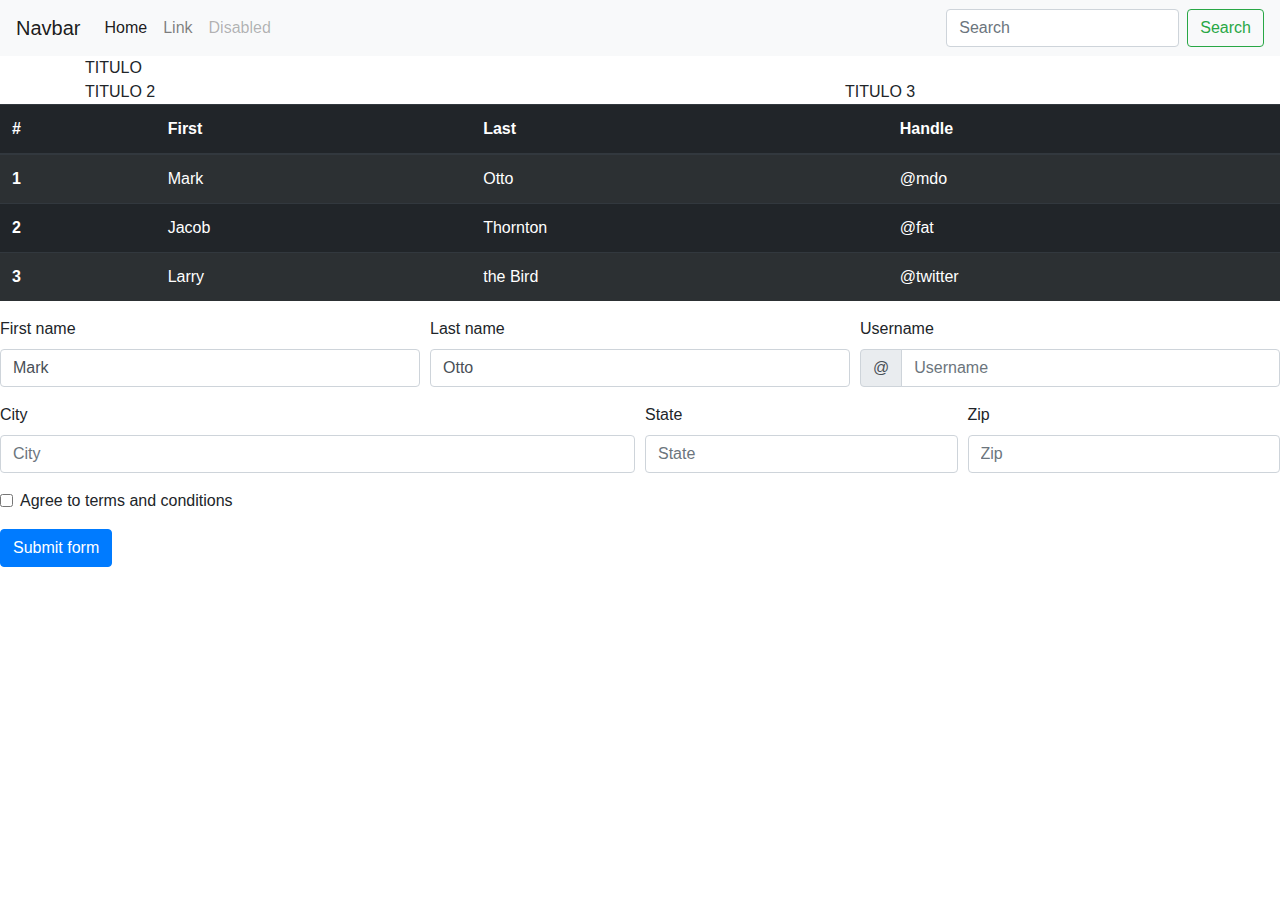
==== aula 11/index.html @ f0681ba5 "atualização das aulas da coder" ====
<!DOCTYPE html>
<html lang="en">

<head>
    <meta charset="UTF-8">
    <meta http-equiv="X-UA-Compatible" content="IE=edge">
    <meta name="viewport" content="width=device-width, initial-scale=1.0">
    <title>Document</title>
    <link rel="stylesheet" href="https://cdn.jsdelivr.net/npm/bootstrap@4.0.0/dist/css/bootstrap.min.css"
        integrity="sha384-Gn5384xqQ1aoWXA+058RXPxPg6fy4IWvTNh0E263XmFcJlSAwiGgFAW/dAiS6JXm" crossorigin="anonymous">
</head>

<body>
    <nav class="navbar navbar-expand-lg navbar-light bg-light">
        <button class="navbar-toggler" type="button" data-toggle="collapse" data-target="#navbarTogglerDemo03"
            aria-controls="navbarTogglerDemo03" aria-expanded="false" aria-label="Toggle navigation">
            <span class="navbar-toggler-icon"></span>
        </button>
        <a class="navbar-brand" href="#">Navbar</a>

        <div class="collapse navbar-collapse" id="navbarTogglerDemo03">
            <ul class="navbar-nav mr-auto mt-2 mt-lg-0">
                <li class="nav-item active">
                    <a class="nav-link" href="#">Home <span class="sr-only">(current)</span></a>
                </li>
                <li class="nav-item">
                    <a class="nav-link" href="#">Link</a>
                </li>
                <li class="nav-item">
                    <a class="nav-link disabled" href="#">Disabled</a>
                </li>
            </ul>
            <form class="form-inline my-2 my-lg-0">
                <input class="form-control mr-sm-2" type="search" placeholder="Search" aria-label="Search">
                <button class="btn btn-outline-success my-2 my-sm-0" type="submit">Search</button>
            </form>
        </div>
    </nav>
    <div class="container">
        <div class="row">
            <div class="col-md-4 col-lg-6 titulo">TITULO</div>
            <div class="col-md-2 col-lg-8 titulo2">TITULO 2</div>
            <div class="col-md-5 col-lg-4 titulo3">TITULO 3</div>
        </div>
    </div>
    <table class="table table-striped table-dark">
        <thead>
            <tr>
                <th scope="col">#</th>
                <th scope="col">First</th>
                <th scope="col">Last</th>
                <th scope="col">Handle</th>
            </tr>
        </thead>
        <tbody>
            <tr>
                <th scope="row">1</th>
                <td>Mark</td>
                <td>Otto</td>
                <td>@mdo</td>
            </tr>
            <tr>
                <th scope="row">2</th>
                <td>Jacob</td>
                <td>Thornton</td>
                <td>@fat</td>
            </tr>
            <tr>
                <th scope="row">3</th>
                <td>Larry</td>
                <td>the Bird</td>
                <td>@twitter</td>
            </tr>
        </tbody>
    </table>
    <form>
        <div class="form-row">
            <div class="col-md-4 mb-3">
                <label for="validationDefault01">First name</label>
                <input type="text" class="form-control" id="validationDefault01" placeholder="First name" value="Mark"
                    required>
            </div>
            <div class="col-md-4 mb-3">
                <label for="validationDefault02">Last name</label>
                <input type="text" class="form-control" id="validationDefault02" placeholder="Last name" value="Otto"
                    required>
            </div>
            <div class="col-md-4 mb-3">
                <label for="validationDefaultUsername">Username</label>
                <div class="input-group">
                    <div class="input-group-prepend">
                        <span class="input-group-text" id="inputGroupPrepend2">@</span>
                    </div>
                    <input type="text" class="form-control" id="validationDefaultUsername" placeholder="Username"
                        aria-describedby="inputGroupPrepend2" required>
                </div>
            </div>
        </div>
        <div class="form-row">
            <div class="col-md-6 mb-3">
                <label for="validationDefault03">City</label>
                <input type="text" class="form-control" id="validationDefault03" placeholder="City" required>
            </div>
            <div class="col-md-3 mb-3">
                <label for="validationDefault04">State</label>
                <input type="text" class="form-control" id="validationDefault04" placeholder="State" required>
            </div>
            <div class="col-md-3 mb-3">
                <label for="validationDefault05">Zip</label>
                <input type="text" class="form-control" id="validationDefault05" placeholder="Zip" required>
            </div>
        </div>
        <div class="form-group">
            <div class="form-check">
                <input class="form-check-input" type="checkbox" value="" id="invalidCheck2" required>
                <label class="form-check-label" for="invalidCheck2">
                    Agree to terms and conditions
                </label>
            </div>
        </div>
        <button class="btn btn-primary" type="submit">Submit form</button>
    </form>
    <script src="https://code.jquery.com/jquery-3.2.1.slim.min.js"
        integrity="sha384-KJ3o2DKtIkvYIK3UENzmM7KCkRr/rE9/Qpg6aAZGJwFDMVNA/GpGFF93hXpG5KkN"
        crossorigin="anonymous"></script>
    <script src="https://cdn.jsdelivr.net/npm/popper.js@1.12.9/dist/umd/popper.min.js"
        integrity="sha384-ApNbgh9B+Y1QKtv3Rn7W3mgPxhU9K/ScQsAP7hUibX39j7fakFPskvXusvfa0b4Q"
        crossorigin="anonymous"></script>
    <script src="https://cdn.jsdelivr.net/npm/bootstrap@4.0.0/dist/js/bootstrap.min.js"
        integrity="sha384-JZR6Spejh4U02d8jOt6vLEHfe/JQGiRRSQQxSfFWpi1MquVdAyjUar5+76PVCmYl"
        crossorigin="anonymous"></script>
</body>

</html>
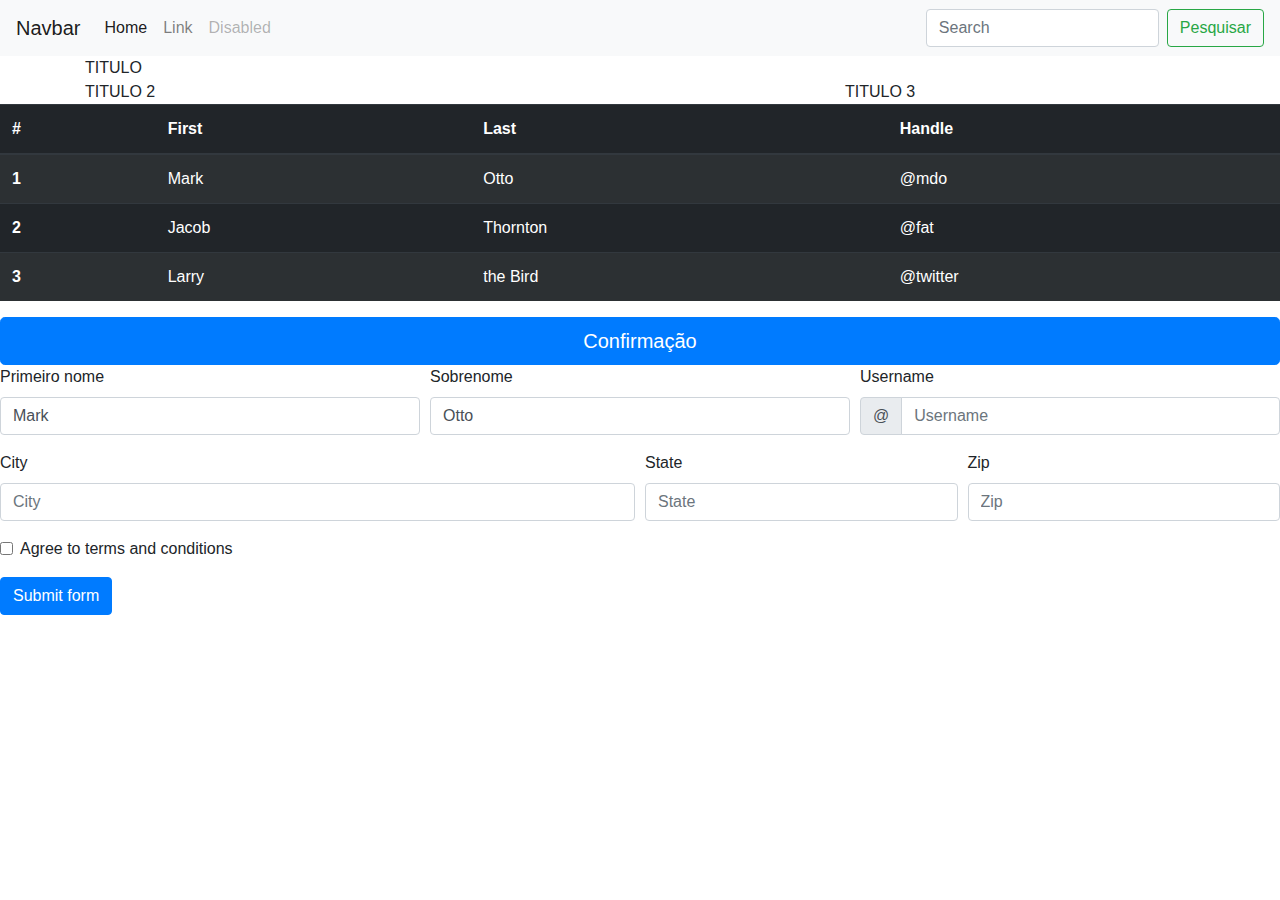
==== commit 12a69ef1: "mudança de alguns nomes" ====
--- a/aula 11/index.html
+++ b/aula 11/index.html
@@ -1,11 +1,12 @@
 <!DOCTYPE html>
-<html lang="en">
+<html lang="pt-br">
 
 <head>
     <meta charset="UTF-8">
     <meta http-equiv="X-UA-Compatible" content="IE=edge">
     <meta name="viewport" content="width=device-width, initial-scale=1.0">
-    <title>Document</title>
+    <title>bot</title>
+    <link rel="stylesheet" href="style.css">
     <link rel="stylesheet" href="https://cdn.jsdelivr.net/npm/bootstrap@4.0.0/dist/css/bootstrap.min.css"
         integrity="sha384-Gn5384xqQ1aoWXA+058RXPxPg6fy4IWvTNh0E263XmFcJlSAwiGgFAW/dAiS6JXm" crossorigin="anonymous">
 </head>
@@ -32,7 +33,7 @@
             </ul>
             <form class="form-inline my-2 my-lg-0">
                 <input class="form-control mr-sm-2" type="search" placeholder="Search" aria-label="Search">
-                <button class="btn btn-outline-success my-2 my-sm-0" type="submit">Search</button>
+                <button class="btn btn-outline-success my-2 my-sm-0" type="submit">Pesquisar</button>
             </form>
         </div>
     </nav>
@@ -74,14 +75,15 @@
         </tbody>
     </table>
     <form>
+        <button type="button" class="btn btn-primary btn-lg btn-block">Confirmação</button>
         <div class="form-row">
             <div class="col-md-4 mb-3">
-                <label for="validationDefault01">First name</label>
+                <label for="validationDefault01">Primeiro nome</label>
                 <input type="text" class="form-control" id="validationDefault01" placeholder="First name" value="Mark"
                     required>
             </div>
             <div class="col-md-4 mb-3">
-                <label for="validationDefault02">Last name</label>
+                <label for="validationDefault02">Sobrenome</label>
                 <input type="text" class="form-control" id="validationDefault02" placeholder="Last name" value="Otto"
                     required>
             </div>
@@ -120,6 +122,13 @@
         </div>
         <button class="btn btn-primary" type="submit">Submit form</button>
     </form>
+
+
+
+
+
+
+
     <script src="https://code.jquery.com/jquery-3.2.1.slim.min.js"
         integrity="sha384-KJ3o2DKtIkvYIK3UENzmM7KCkRr/rE9/Qpg6aAZGJwFDMVNA/GpGFF93hXpG5KkN"
         crossorigin="anonymous"></script>
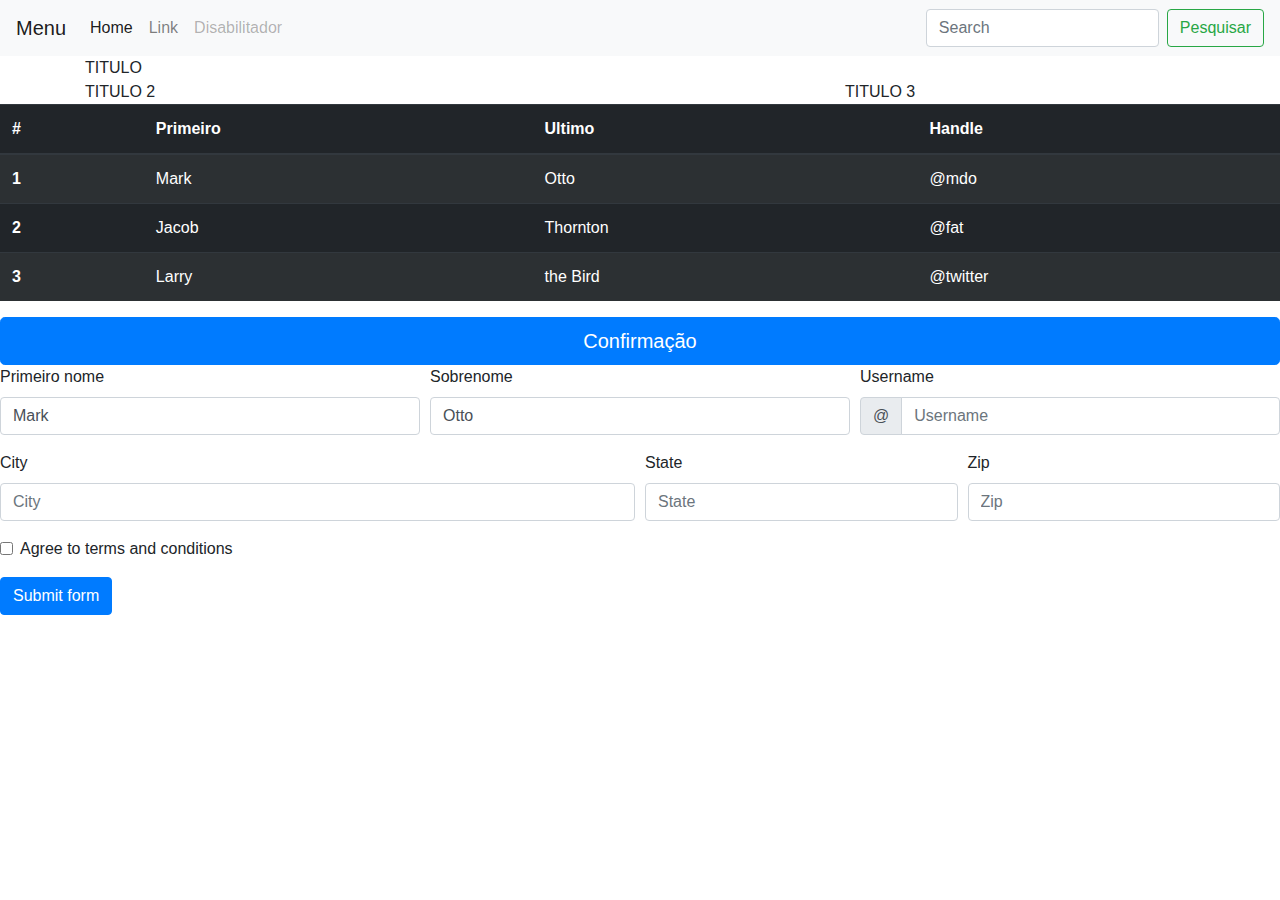
==== commit 1c8f5a57: "mudança de alguns nomes" ====
--- a/aula 11/index.html
+++ b/aula 11/index.html
@@ -17,7 +17,7 @@
             aria-controls="navbarTogglerDemo03" aria-expanded="false" aria-label="Toggle navigation">
             <span class="navbar-toggler-icon"></span>
         </button>
-        <a class="navbar-brand" href="#">Navbar</a>
+        <a class="navbar-brand" href="#">Menu</a>
 
         <div class="collapse navbar-collapse" id="navbarTogglerDemo03">
             <ul class="navbar-nav mr-auto mt-2 mt-lg-0">
@@ -28,7 +28,7 @@
                     <a class="nav-link" href="#">Link</a>
                 </li>
                 <li class="nav-item">
-                    <a class="nav-link disabled" href="#">Disabled</a>
+                    <a class="nav-link disabled" href="#">Disabilitador</a>
                 </li>
             </ul>
             <form class="form-inline my-2 my-lg-0">
@@ -48,8 +48,8 @@
         <thead>
             <tr>
                 <th scope="col">#</th>
-                <th scope="col">First</th>
-                <th scope="col">Last</th>
+                <th scope="col">Primeiro</th>
+                <th scope="col">Ultimo</th>
                 <th scope="col">Handle</th>
             </tr>
         </thead>
